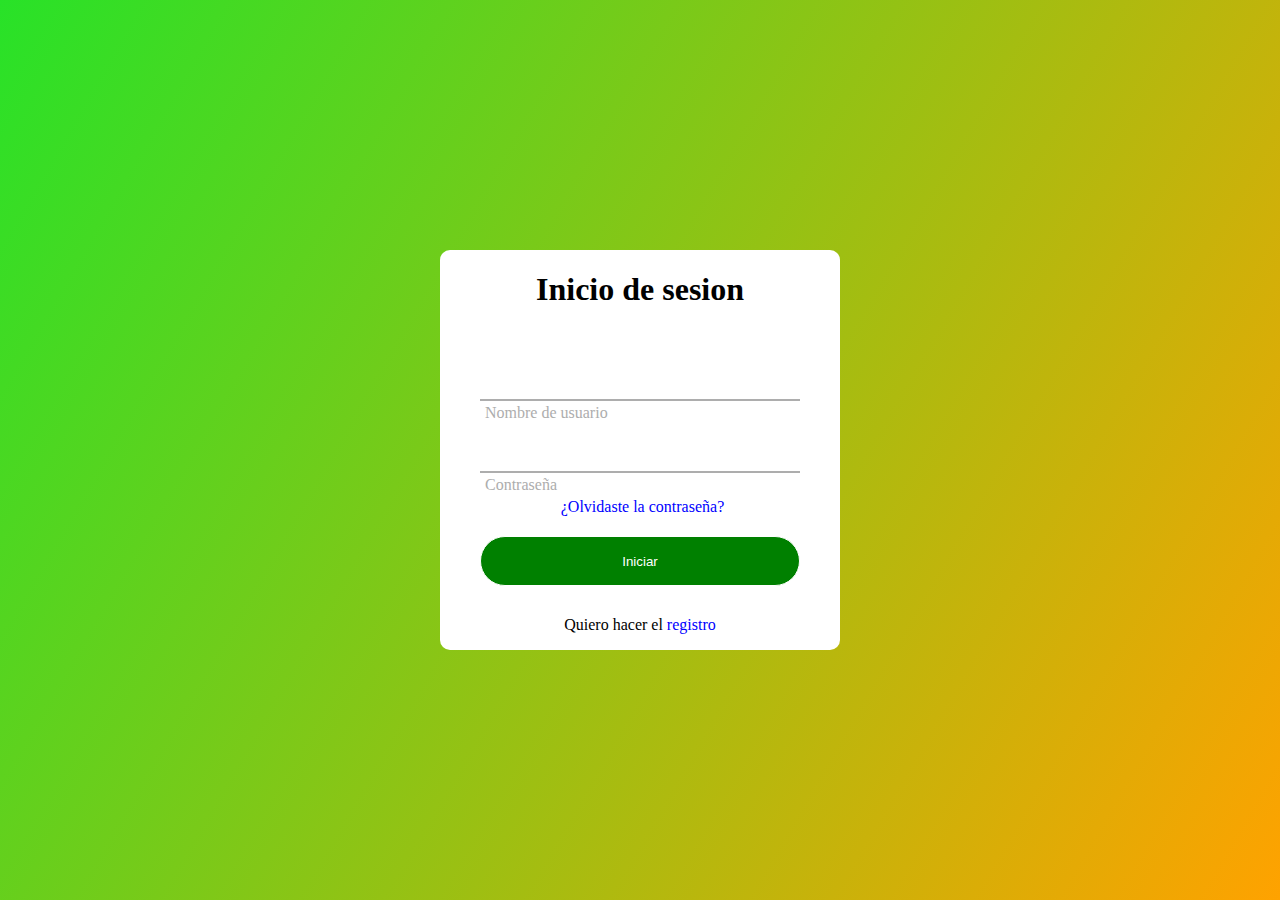
==== web/index.html @ a6caacbc "ultimate_changes" ====
<!DOCTYPE html>
<html lang="es">
  <head>
    <meta charset="UTF-8" />
    <meta http-equiv="X-UA-Compatible" content="IE=edge" />
    <meta name="viewport" content="width=device-width, initial-scale=1.0" />
    <title>Primer pagina web</title>
    <link rel="stylesheet" href="style1.css" />
  </head>
  <body>
    <div class="formulario">
      <h1>Inicio de sesion</h1>
      <form method="post">
        <div class="username">
          <input type="text" required>
          <label class="texte">Nombre de usuario</label>
        </div>
        <div class="contrasena">
          <input type="password" required>
          <label class="texte">Contraseña</label>
        </div>
        <div class="recordar">¿Olvidaste la contraseña?</div>
        <button class="btn" onclick="location.href='principalpage.html'">Iniciar</button>
        <div class="registrar"> 
          Quiero hacer el <a href="#">registro</a>
        </div>
      </form>
    </div>
  </body>
</html>
---- web/style1.css ----
body{
    margin: 0px;
    padding: 0px;
    font-family: montserrat;
    background: linear-gradient( 120deg, #28E228 ,#FFA200);
    height: 100vh;
} 
.formulario{
    position: absolute;
    top: 50%;
    left: 50%;
    height: 400px;
    transform: translate(-50%, -50%);
    width: 400px;
    background: white;
    border-radius: 10px;
}
.formulario h1{
    text-align: center;
    padding: 0 0 20px 0;
    border-bottom: 1px solid white;
}
.formulario form{
    padding: 0 40px;
    box-sizing: border-box;
}
form .username{
    position: relative;
    border-bottom: 2px solid#adadad;
    margin: 30px 0;
}
.username input{
    width: 100%;
    padding: 0 5px;
    height: 40px;
    font-size: 16px;
    border: none;
    background: none;
    outline: none;
}
.texte{
    position: absolute;
    top: 45px;
    left: 5px;
    color: #adadad;
    transform: traslateV(50%);
    font-size: 16px;
    pointer-events: none;
}
form .contrasena{
    position: relative;
    border-bottom: 2px solid#adadad;
    margin: 30px 0;
}
.contrasena input{
    width: 100%;
    padding: 0 5px;
    height: 40px;
    font-size: 16px;
    border: none;
    background: none;
    outline: none;
}
.username span::before{
    content: ¨´;
    position: absolute;
    top: 40px;
    left: 0;
    width: 100px;
    height: 2px;
    background: purple;
}
.recordar{
    text-align: center;
    margin: -5px 0 20px 5px;
    color: blue;
    cursor: pointer;
}
.recordar:hover{
    text-decoration: underline;
}
.btn{
    width: 100%;
    height: 50px;
    border: 1px solid;
    border-radius: 25px;
    background: green;
    color: white;
    cursor: pointer;
    outline: none;
}
.btn{
    transition: .5s;
}
.registrar{
    margin: 30px 0;
    text-align: center;
    font-size: 16px;
    color: black;
}
.registrar a{
    color: blue;
    text-decoration: none;
}
.registrar a:hover{
    text-decoration: underline;
}
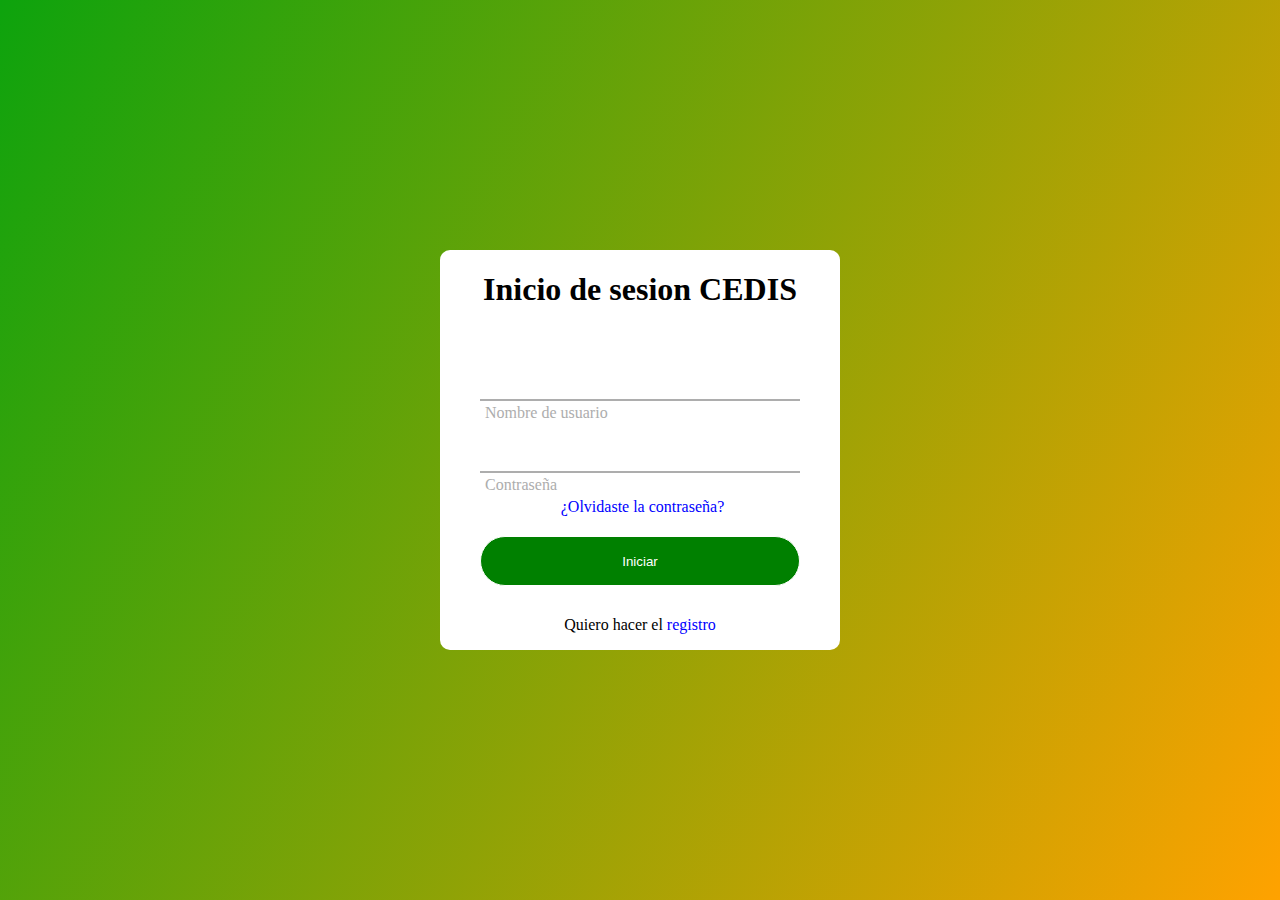
==== commit 60f66f24: "new commit" ====
--- a/web/index.html
+++ b/web/index.html
@@ -4,12 +4,12 @@
     <meta charset="UTF-8" />
     <meta http-equiv="X-UA-Compatible" content="IE=edge" />
     <meta name="viewport" content="width=device-width, initial-scale=1.0" />
-    <title>Primer pagina web</title>
+    <title>CEDIS LOGIN</title>
     <link rel="stylesheet" href="style1.css" />
   </head>
   <body>
     <div class="formulario">
-      <h1>Inicio de sesion</h1>
+      <h1>Inicio de sesion CEDIS</h1>
       <form method="post">
         <div class="username">
           <input type="text" required>
--- a/web/style1.css
+++ b/web/style1.css
@@ -2,7 +2,7 @@
     margin: 0px;
     padding: 0px;
     font-family: montserrat;
-    background: linear-gradient( 120deg, #28E228 ,#FFA200);
+    background: linear-gradient( 120deg, #0da30d ,#FFA200);
     height: 100vh;
 } 
 .formulario{
@@ -104,4 +104,4 @@
 }
 .registrar a:hover{
     text-decoration: underline;
-}+}
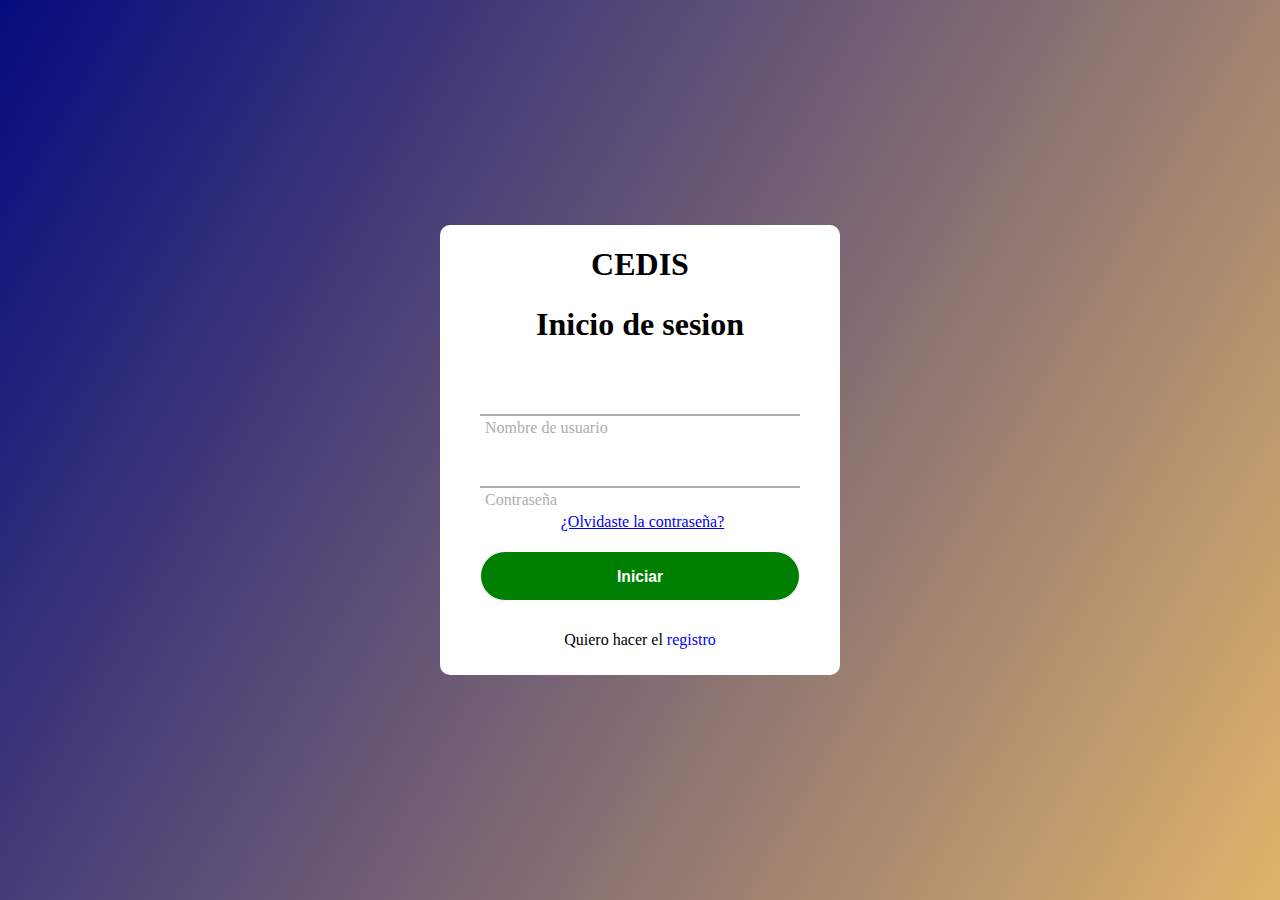
==== commit 8849a720: "new commit" ====
--- a/web/index.html
+++ b/web/index.html
@@ -9,7 +9,8 @@
   </head>
   <body>
     <div class="formulario">
-      <h1>Inicio de sesion CEDIS</h1>
+      <H1>CEDIS</H1>
+      <h1>Inicio de sesion</h1>
       <form method="post">
         <div class="username">
           <input type="text" required>
@@ -19,10 +20,12 @@
           <input type="password" required>
           <label class="texte">Contraseña</label>
         </div>
-        <div class="recordar">¿Olvidaste la contraseña?</div>
-        <button class="btn" onclick="location.href='principalpage.html'">Iniciar</button>
+        <div class="recordar">
+          <a href="https://es.stackoverflow.com/">¿Olvidaste la contraseña?</a>
+        </div>
+        <button class="btn" onclick="location.href='principalpage.html'"><h3>Iniciar</h3></button>
         <div class="registrar"> 
-          Quiero hacer el <a href="#">registro</a>
+          Quiero hacer el <a href="https://es.stackoverflow.com/">registro</a>
         </div>
       </form>
     </div>
--- a/web/style1.css
+++ b/web/style1.css
@@ -2,14 +2,14 @@
     margin: 0px;
     padding: 0px;
     font-family: montserrat;
-    background: linear-gradient( 120deg, #0da30d ,#FFA200);
+    background: linear-gradient( 120deg, #040b7e ,#cd8813a1);
     height: 100vh;
 } 
 .formulario{
     position: absolute;
     top: 50%;
     left: 50%;
-    height: 400px;
+    height: 450px;
     transform: translate(-50%, -50%);
     width: 400px;
     background: white;
@@ -17,7 +17,7 @@
 }
 .formulario h1{
     text-align: center;
-    padding: 0 0 20px 0;
+    padding: 0 0 0px 0;
     border-bottom: 1px solid white;
 }
 .formulario form{
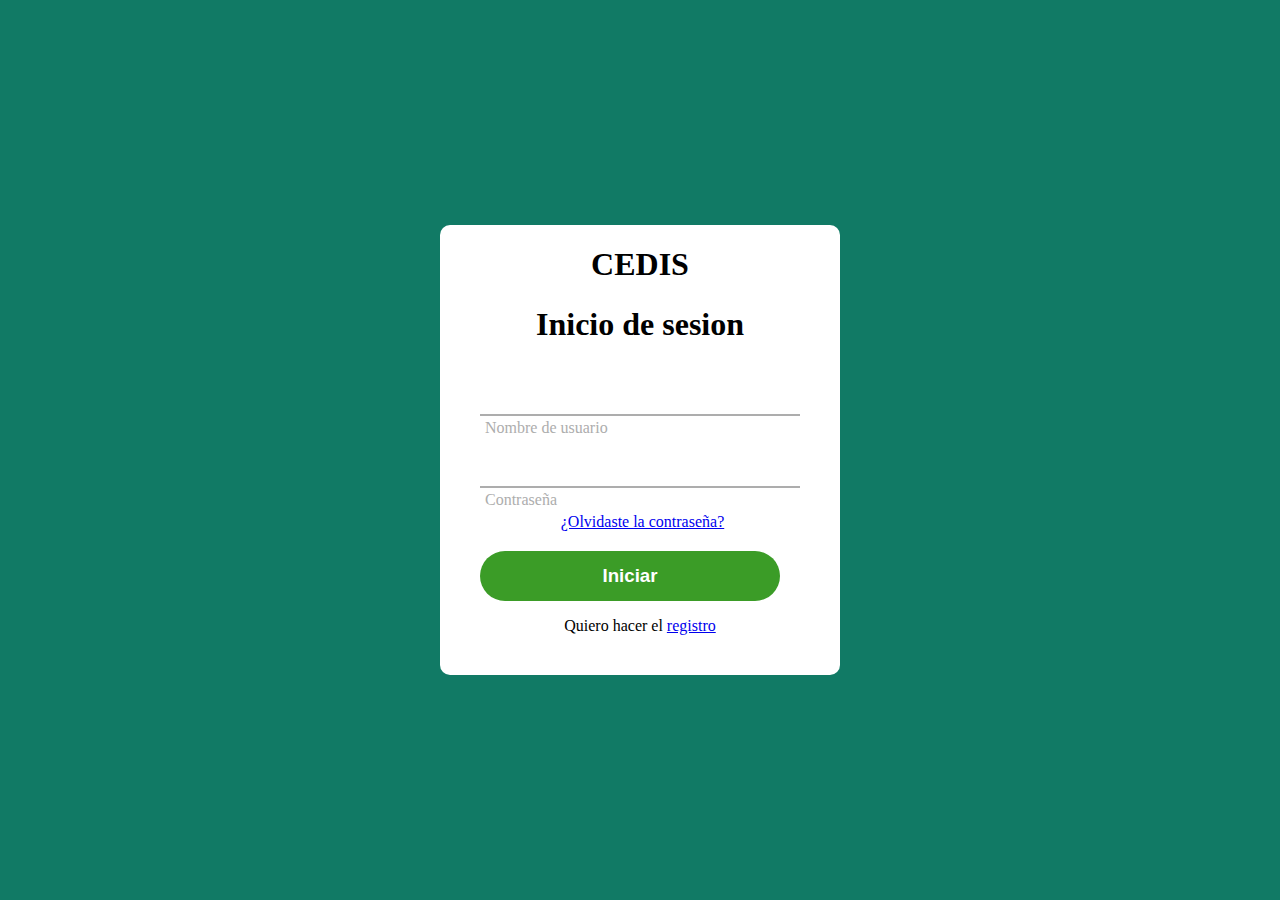
==== commit 63beb862: "new  commit" ====
--- a/web/index.html
+++ b/web/index.html
@@ -4,8 +4,9 @@
     <meta charset="UTF-8" />
     <meta http-equiv="X-UA-Compatible" content="IE=edge" />
     <meta name="viewport" content="width=device-width, initial-scale=1.0" />
-    <title>CEDIS LOGIN</title>
+    <title>CEDIS login</title>
     <link rel="stylesheet" href="style1.css" />
+    <link rel="icon" href="icon_page.png">
   </head>
   <body>
     <div class="formulario">
@@ -23,7 +24,7 @@
         <div class="recordar">
           <a href="https://es.stackoverflow.com/">¿Olvidaste la contraseña?</a>
         </div>
-        <button class="btn" onclick="location.href='principalpage.html'"><h3>Iniciar</h3></button>
+        <button class="btn" onclick="location.href='principalpage.html'"><h3 class="iniciar">Iniciar</h3></button>
         <div class="registrar"> 
           Quiero hacer el <a href="https://es.stackoverflow.com/">registro</a>
         </div>
--- a/web/style1.css
+++ b/web/style1.css
@@ -2,7 +2,7 @@
     margin: 0px;
     padding: 0px;
     font-family: montserrat;
-    background: linear-gradient( 120deg, #040b7e ,#cd8813a1);
+    background: rgb(17, 122, 101);
     height: 100vh;
 } 
 .formulario{
@@ -79,29 +79,30 @@
 .recordar:hover{
     text-decoration: underline;
 }
-.btn{
-    width: 100%;
+.btn {
+    padding: 10px 20px;
+    font-size: 16px;
+    color: white;
+    background-color: #3a9c26fe;
+    border: none;
+    border-radius: 25px; /* Radio del borde del botón */
+    cursor: pointer;
+    transition: boxshadow 0.3s ease-in-out; /* Transición suave para el efecto neón */
     height: 50px;
-    border: 1px solid;
-    border-radius: 25px;
-    background: green;
+    width: 300px;
+  }
+  
+  /* Efecto neón cuando el cursor está sobre el botón */
+  .btn:hover {
+    box-shadow: 0 0 10px 2px rgba(25, 175, 25, 0.8); /* Brillo neón verde */
+  }
+  
+.iniciar{
     color: white;
-    cursor: pointer;
-    outline: none;
-}
-.btn{
-    transition: .5s;
+    text-align: center;
+    margin-top: 4px;
 }
 .registrar{
-    margin: 30px 0;
+    margin-top: 5%;
     text-align: center;
-    font-size: 16px;
-    color: black;
 }
-.registrar a{
-    color: blue;
-    text-decoration: none;
-}
-.registrar a:hover{
-    text-decoration: underline;
-}
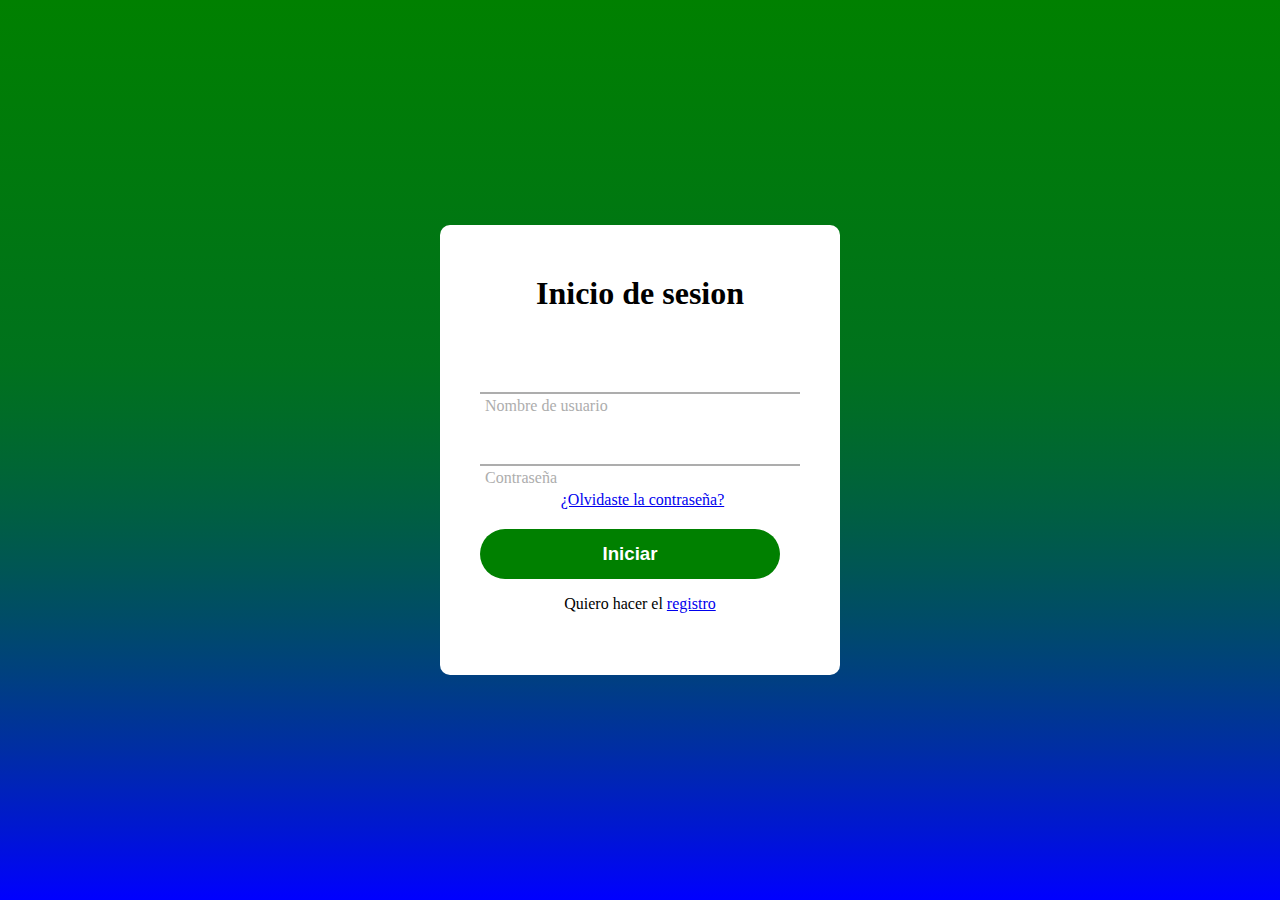
==== commit b912c9a6: "new commit" ====
--- a/web/index.html
+++ b/web/index.html
@@ -4,13 +4,12 @@
     <meta charset="UTF-8" />
     <meta http-equiv="X-UA-Compatible" content="IE=edge" />
     <meta name="viewport" content="width=device-width, initial-scale=1.0" />
-    <title>CEDIS login</title>
+    <title>Inicio de sesion</title>
     <link rel="stylesheet" href="style1.css" />
-    <link rel="icon" href="icon_page.png">
+    <link rel="icon" href="logo_univalle.jpg">
   </head>
   <body>
     <div class="formulario">
-      <H1>CEDIS</H1>
       <h1>Inicio de sesion</h1>
       <form method="post">
         <div class="username">
--- a/web/style1.css
+++ b/web/style1.css
@@ -2,7 +2,7 @@
     margin: 0px;
     padding: 0px;
     font-family: montserrat;
-    background: rgb(17, 122, 101);
+    background: linear-gradient(green, 75%,  blue);
     height: 100vh;
 } 
 .formulario{
@@ -18,7 +18,8 @@
 .formulario h1{
     text-align: center;
     padding: 0 0 0px 0;
-    border-bottom: 1px solid white;
+    margin-top: 50px;
+    border-bottom: 10px solid white;
 }
 .formulario form{
     padding: 0 40px;
@@ -83,7 +84,7 @@
     padding: 10px 20px;
     font-size: 16px;
     color: white;
-    background-color: #3a9c26fe;
+    background-color: green;
     border: none;
     border-radius: 25px; /* Radio del borde del botón */
     cursor: pointer;
@@ -94,7 +95,7 @@
   
   /* Efecto neón cuando el cursor está sobre el botón */
   .btn:hover {
-    box-shadow: 0 0 10px 2px rgba(25, 175, 25, 0.8); /* Brillo neón verde */
+    box-shadow: 0 0 10px 2px rgba(51, 153, 255, 0.8); /* Brillo neón verde */
   }
   
 .iniciar{
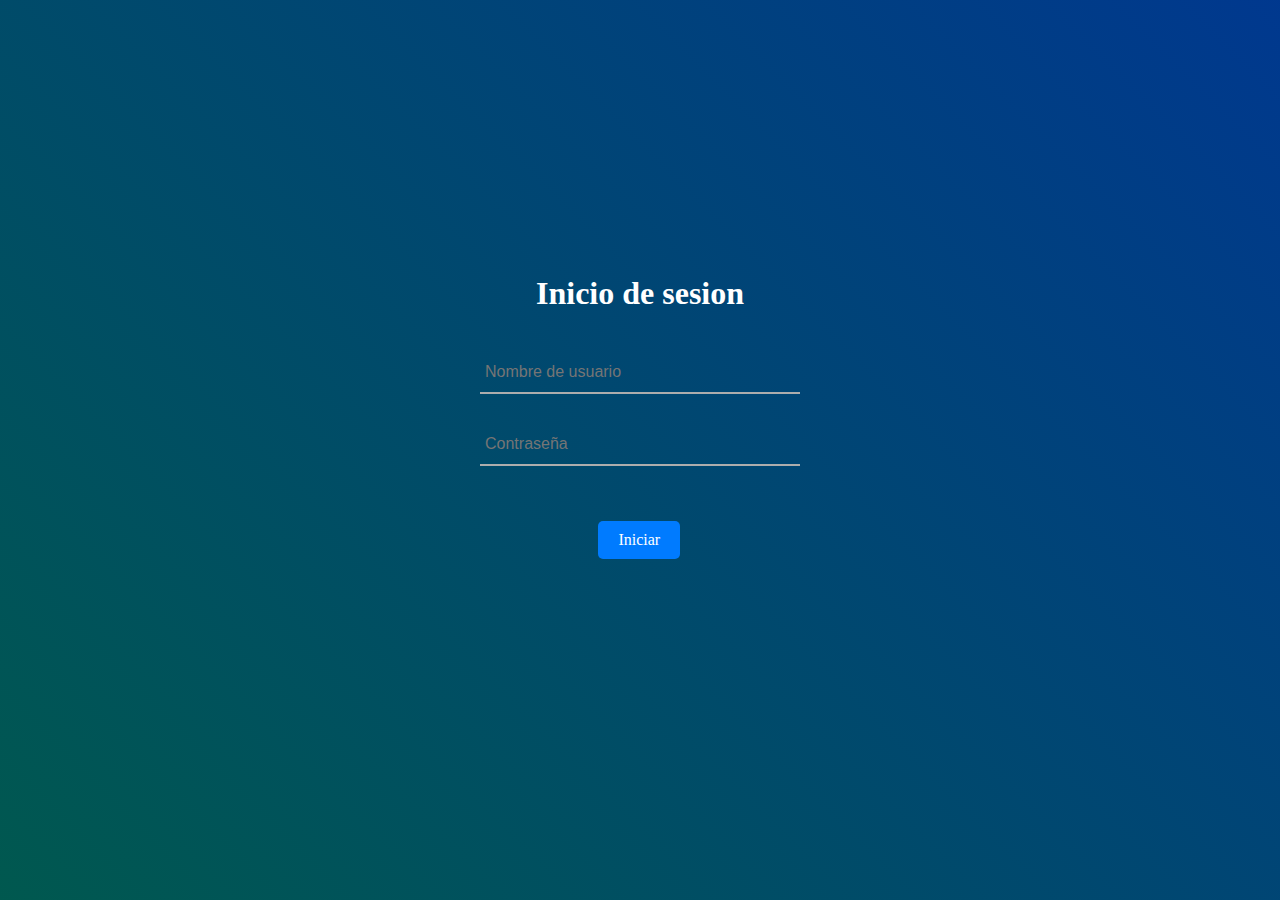
==== commit ab82556e: "commit_presentacion" ====
--- a/web/index.html
+++ b/web/index.html
@@ -4,30 +4,54 @@
     <meta charset="UTF-8" />
     <meta http-equiv="X-UA-Compatible" content="IE=edge" />
     <meta name="viewport" content="width=device-width, initial-scale=1.0" />
-    <title>Inicio de sesion</title>
-    <link rel="stylesheet" href="style1.css" />
+    <title>Registro de Usuario</title>
+    <link rel="stylesheet" href="style1.css">
     <link rel="icon" href="logo_univalle.jpg">
   </head>
   <body>
     <div class="formulario">
       <h1>Inicio de sesion</h1>
-      <form method="post">
+      <form id="userForm">
         <div class="username">
-          <input type="text" required>
-          <label class="texte">Nombre de usuario</label>
+          <input type="text" id="username" required placeholder="Nombre de usuario">
         </div>
         <div class="contrasena">
-          <input type="password" required>
-          <label class="texte">Contraseña</label>
+          <input type="password" id="password" required placeholder="Contraseña">
         </div>
-        <div class="recordar">
-          <a href="https://es.stackoverflow.com/">¿Olvidaste la contraseña?</a>
-        </div>
-        <button class="btn" onclick="location.href='principalpage.html'"><h3 class="iniciar">Iniciar</h3></button>
-        <div class="registrar"> 
-          Quiero hacer el <a href="https://es.stackoverflow.com/">registro</a>
-        </div>
+        <a href="principalpage.html" class="btn">
+          Iniciar
+        </a>        
       </form>
+      <div id="responseMessage"></div>
     </div>
+
+    <script>
+      const userForm = document.getElementById('userForm');
+      const responseMessage = document.getElementById('responseMessage');
+
+      userForm.addEventListener('submit', async (e) => {
+        e.preventDefault();
+        const username = document.getElementById('username').value.trim();
+        const password = document.getElementById('password').value;
+
+        try {
+          const response = await fetch('/validate', {
+            method: 'POST',
+            headers: { 'Content-Type': 'application/json' },
+            body: JSON.stringify({ username, password }),
+          });
+
+          const result = await response.json();
+          if (response.ok) {
+            responseMessage.textContent = `Usuario registrado: ${result.username}`;
+            window.location.href = 'principalpage.html'; // Redirigir a la página principal
+          } else {
+            responseMessage.textContent = `Error: ${result.error}`;
+          }
+        } catch (error) {
+          responseMessage.textContent = 'Error al conectar con el servidor.';
+        }
+      });
+    </script>
   </body>
-</html>+</html>
--- a/web/style1.css
+++ b/web/style1.css
@@ -1,10 +1,22 @@
 body{
     margin: 0px;
+    width: 100%;
     padding: 0px;
     font-family: montserrat;
-    background: linear-gradient(green, 75%,  blue);
+    background: #fff;
     height: 100vh;
-} 
+    background: linear-gradient(45deg, green, blue);
+    background-size: 400% 400%;
+    position: relative;
+    /*animation: cambiar 10s ease infinite;*/
+}
+/*@keyframes cambiar{
+    0%{background-position:0 50%;}
+    58%{background-position: 100% 50%;}
+    100%{background-position: 0% 70%;}
+}*/
+
+/*     background: linear-gradient(green, 75%,  blue); */
 .formulario{
     position: absolute;
     top: 50%;
@@ -12,14 +24,16 @@
     height: 450px;
     transform: translate(-50%, -50%);
     width: 400px;
-    background: white;
+    background: transparent;
+    border-color: transparent;
     border-radius: 10px;
 }
 .formulario h1{
     text-align: center;
+    color: white;
     padding: 0 0 0px 0;
     margin-top: 50px;
-    border-bottom: 10px solid white;
+    border-bottom: 10px solid transparent;
 }
 .formulario form{
     padding: 0 40px;
@@ -74,36 +88,44 @@
 .recordar{
     text-align: center;
     margin: -5px 0 20px 5px;
-    color: blue;
+    color: rgb(255, 255, 255);
     cursor: pointer;
+}
+.recordar a{
+    color: silver;
 }
 .recordar:hover{
     text-decoration: underline;
 }
 .btn {
+    background-color: #007BFF;
+    color: white;
     padding: 10px 20px;
-    font-size: 16px;
-    color: white;
-    background-color: green;
     border: none;
-    border-radius: 25px; /* Radio del borde del botón */
+    border-radius: 5px;
+    text-decoration: none;
+    display: inline-block;
+    text-align: center;
     cursor: pointer;
-    transition: boxshadow 0.3s ease-in-out; /* Transición suave para el efecto neón */
-    height: 50px;
-    width: 300px;
+    margin-left: 37%;
+    margin-top: 25px;
   }
   
-  /* Efecto neón cuando el cursor está sobre el botón */
   .btn:hover {
-    box-shadow: 0 0 10px 2px rgba(51, 153, 255, 0.8); /* Brillo neón verde */
+    background-color: #0056b3;
   }
+  
   
 .iniciar{
     color: white;
     text-align: center;
-    margin-top: 4px;
+    margin-top: -15px;
 }
 .registrar{
     margin-top: 5%;
     text-align: center;
 }
+.contact{
+    background-color: blue;
+    margin-top: 50px;
+}
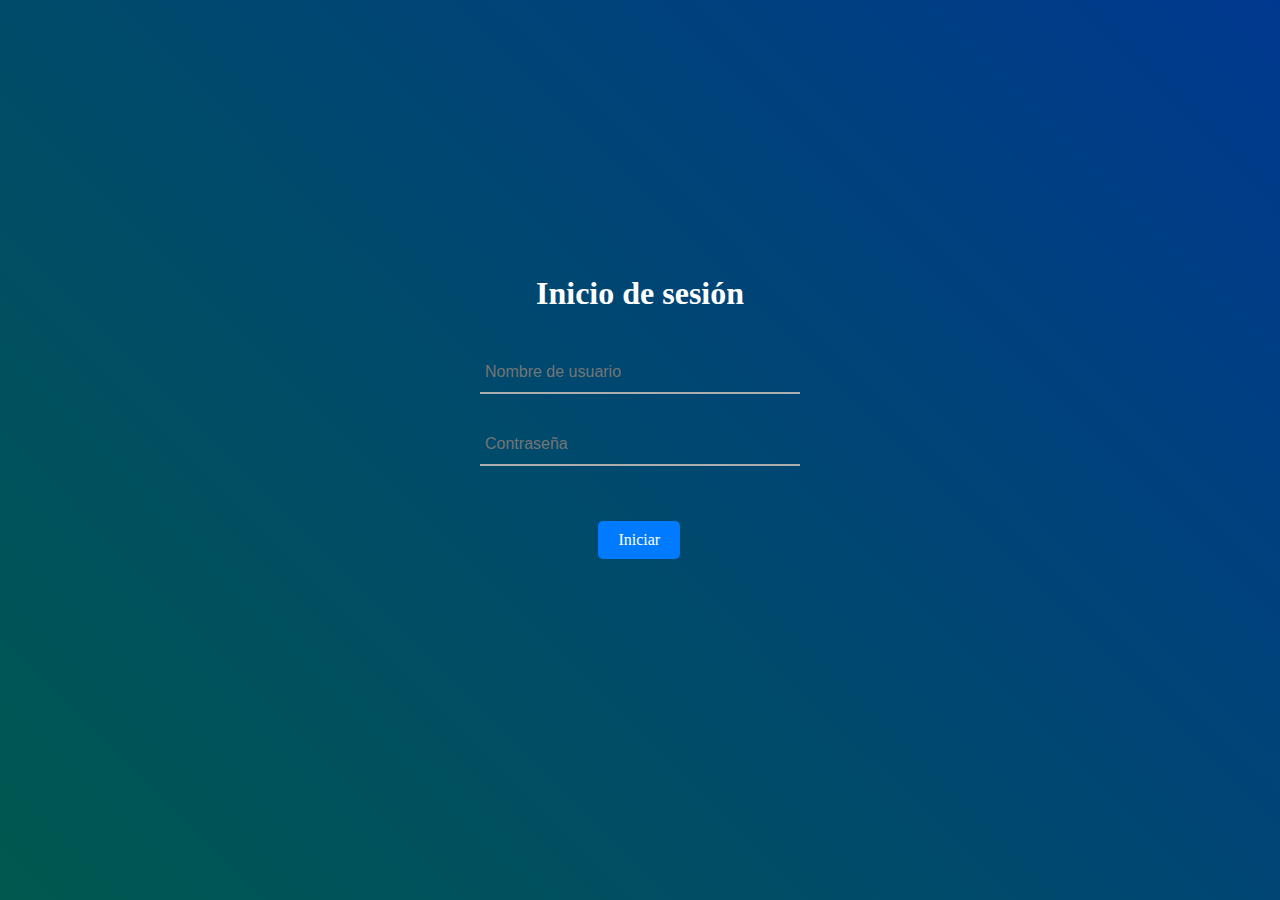
==== commit 7521c65d: "orden_de_carpetas" ====
--- a/web/index.html
+++ b/web/index.html
@@ -5,51 +5,72 @@
     <meta http-equiv="X-UA-Compatible" content="IE=edge" />
     <meta name="viewport" content="width=device-width, initial-scale=1.0" />
     <title>Registro de Usuario</title>
-    <link rel="stylesheet" href="style1.css">
-    <link rel="icon" href="logo_univalle.jpg">
+    <link rel="stylesheet" href="css/style1.css" />
+    <link rel="icon" href="img/logo_univalle.jpg" />
   </head>
   <body>
+    <!-- Formulario de inicio de sesión -->
     <div class="formulario">
-      <h1>Inicio de sesion</h1>
+      <h1>Inicio de sesión</h1>
       <form id="userForm">
+        <!-- Campo de nombre de usuario -->
         <div class="username">
-          <input type="text" id="username" required placeholder="Nombre de usuario">
+          <input
+            type="text"
+            id="username"
+            required
+            placeholder="Nombre de usuario"
+          />
         </div>
+
+        <!-- Campo de contraseña -->
         <div class="contrasena">
-          <input type="password" id="password" required placeholder="Contraseña">
+          <input
+            type="password"
+            id="password"
+            required
+            placeholder="Contraseña"
+          />
         </div>
-        <a href="principalpage.html" class="btn">
-          Iniciar
-        </a>        
+
+        <!-- Botón de inicio de sesión -->
+        <a href="html/principalpage.html" class="btn">Iniciar</a>
       </form>
+
+      <!-- Mensaje de respuesta -->
       <div id="responseMessage"></div>
     </div>
 
+    <!-- Script para manejar el formulario -->
     <script>
-      const userForm = document.getElementById('userForm');
-      const responseMessage = document.getElementById('responseMessage');
+      const userForm = document.getElementById("userForm");
+      const responseMessage = document.getElementById("responseMessage");
 
-      userForm.addEventListener('submit', async (e) => {
+      userForm.addEventListener("submit", async (e) => {
         e.preventDefault();
-        const username = document.getElementById('username').value.trim();
-        const password = document.getElementById('password').value;
+
+        // Obtener valores del formulario
+        const username = document.getElementById("username").value.trim();
+        const password = document.getElementById("password").value;
 
         try {
-          const response = await fetch('/validate', {
-            method: 'POST',
-            headers: { 'Content-Type': 'application/json' },
+          // Enviar datos al servidor
+          const response = await fetch("/validate", {
+            method: "POST",
+            headers: { "Content-Type": "application/json" },
             body: JSON.stringify({ username, password }),
           });
 
+          // Procesar la respuesta
           const result = await response.json();
           if (response.ok) {
             responseMessage.textContent = `Usuario registrado: ${result.username}`;
-            window.location.href = 'principalpage.html'; // Redirigir a la página principal
+            window.location.href = "principalpage.html"; // Redirigir a la página principal
           } else {
             responseMessage.textContent = `Error: ${result.error}`;
           }
         } catch (error) {
-          responseMessage.textContent = 'Error al conectar con el servidor.';
+          responseMessage.textContent = "Error al conectar con el servidor.";
         }
       });
     </script>
--- a/web/css/style1.css
+++ b/web/css/style1.css
@@ -0,0 +1,131 @@
+body{
+    margin: 0px;
+    width: 100%;
+    padding: 0px;
+    font-family: montserrat;
+    background: #fff;
+    height: 100vh;
+    background: linear-gradient(45deg, green, blue);
+    background-size: 400% 400%;
+    position: relative;
+    /*animation: cambiar 10s ease infinite;*/
+}
+/*@keyframes cambiar{
+    0%{background-position:0 50%;}
+    58%{background-position: 100% 50%;}
+    100%{background-position: 0% 70%;}
+}*/
+
+/*     background: linear-gradient(green, 75%,  blue); */
+.formulario{
+    position: absolute;
+    top: 50%;
+    left: 50%;
+    height: 450px;
+    transform: translate(-50%, -50%);
+    width: 400px;
+    background: transparent;
+    border-color: transparent;
+    border-radius: 10px;
+}
+.formulario h1{
+    text-align: center;
+    color: white;
+    padding: 0 0 0px 0;
+    margin-top: 50px;
+    border-bottom: 10px solid transparent;
+}
+.formulario form{
+    padding: 0 40px;
+    box-sizing: border-box;
+}
+form .username{
+    position: relative;
+    border-bottom: 2px solid#adadad;
+    margin: 30px 0;
+}
+.username input{
+    width: 100%;
+    padding: 0 5px;
+    height: 40px;
+    font-size: 16px;
+    border: none;
+    background: none;
+    outline: none;
+}
+.texte{
+    position: absolute;
+    top: 45px;
+    left: 5px;
+    color: #adadad;
+    transform: traslateV(50%);
+    font-size: 16px;
+    pointer-events: none;
+}
+form .contrasena{
+    position: relative;
+    border-bottom: 2px solid#adadad;
+    margin: 30px 0;
+}
+.contrasena input{
+    width: 100%;
+    padding: 0 5px;
+    height: 40px;
+    font-size: 16px;
+    border: none;
+    background: none;
+    outline: none;
+}
+.username span::before{
+    content: ¨´;
+    position: absolute;
+    top: 40px;
+    left: 0;
+    width: 100px;
+    height: 2px;
+    background: purple;
+}
+.recordar{
+    text-align: center;
+    margin: -5px 0 20px 5px;
+    color: rgb(255, 255, 255);
+    cursor: pointer;
+}
+.recordar a{
+    color: silver;
+}
+.recordar:hover{
+    text-decoration: underline;
+}
+.btn {
+    background-color: #007BFF;
+    color: white;
+    padding: 10px 20px;
+    border: none;
+    border-radius: 5px;
+    text-decoration: none;
+    display: inline-block;
+    text-align: center;
+    cursor: pointer;
+    margin-left: 37%;
+    margin-top: 25px;
+  }
+  
+  .btn:hover {
+    background-color: #0056b3;
+  }
+  
+  
+.iniciar{
+    color: white;
+    text-align: center;
+    margin-top: -15px;
+}
+.registrar{
+    margin-top: 5%;
+    text-align: center;
+}
+.contact{
+    background-color: blue;
+    margin-top: 50px;
+}
